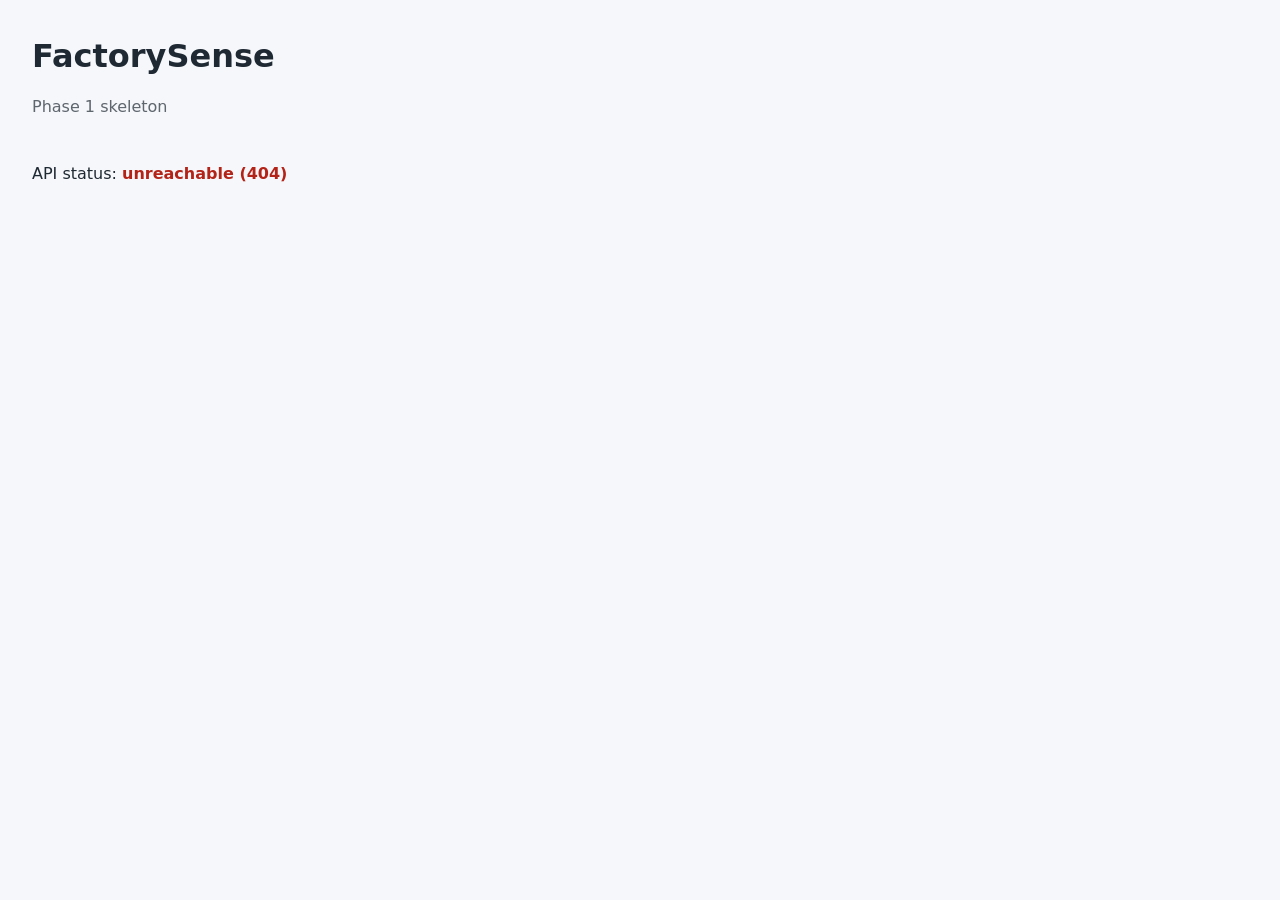
==== services/frontend/static/index.html @ cec7b1f2 "Add Phase 1 Docker Compose skeleton for FactorySense Hybrid edge/cloud prototype with 10 services pl" ====
<!doctype html>
<html lang="en">
<head>
  <meta charset="utf-8">
  <meta name="viewport" content="width=device-width, initial-scale=1">
  <title>FactorySense</title>
  <link rel="stylesheet" href="styles.css">
</head>
<body>
  <header><h1>FactorySense</h1><p>Phase 1 skeleton</p></header>
  <main>
    <p>API status: <strong id="api-status">checking…</strong></p>
    <!-- TODO(phase 2): live telemetry, alerts (equipment + ids), historical trends. -->
  </main>
  <script src="app.js"></script>
</body>
</html>
---- services/frontend/static/styles.css ----
:root { --fg: #1f2933; --bg: #f5f7fa; --ok: #1b7f3b; --error: #b42318; }
body { margin: 0; font-family: system-ui, sans-serif; color: var(--fg); background: var(--bg); }
header, main { padding: 1rem 2rem; }
header p { margin: 0; opacity: 0.7; }
.ok { color: var(--ok); }
.error { color: var(--error); }
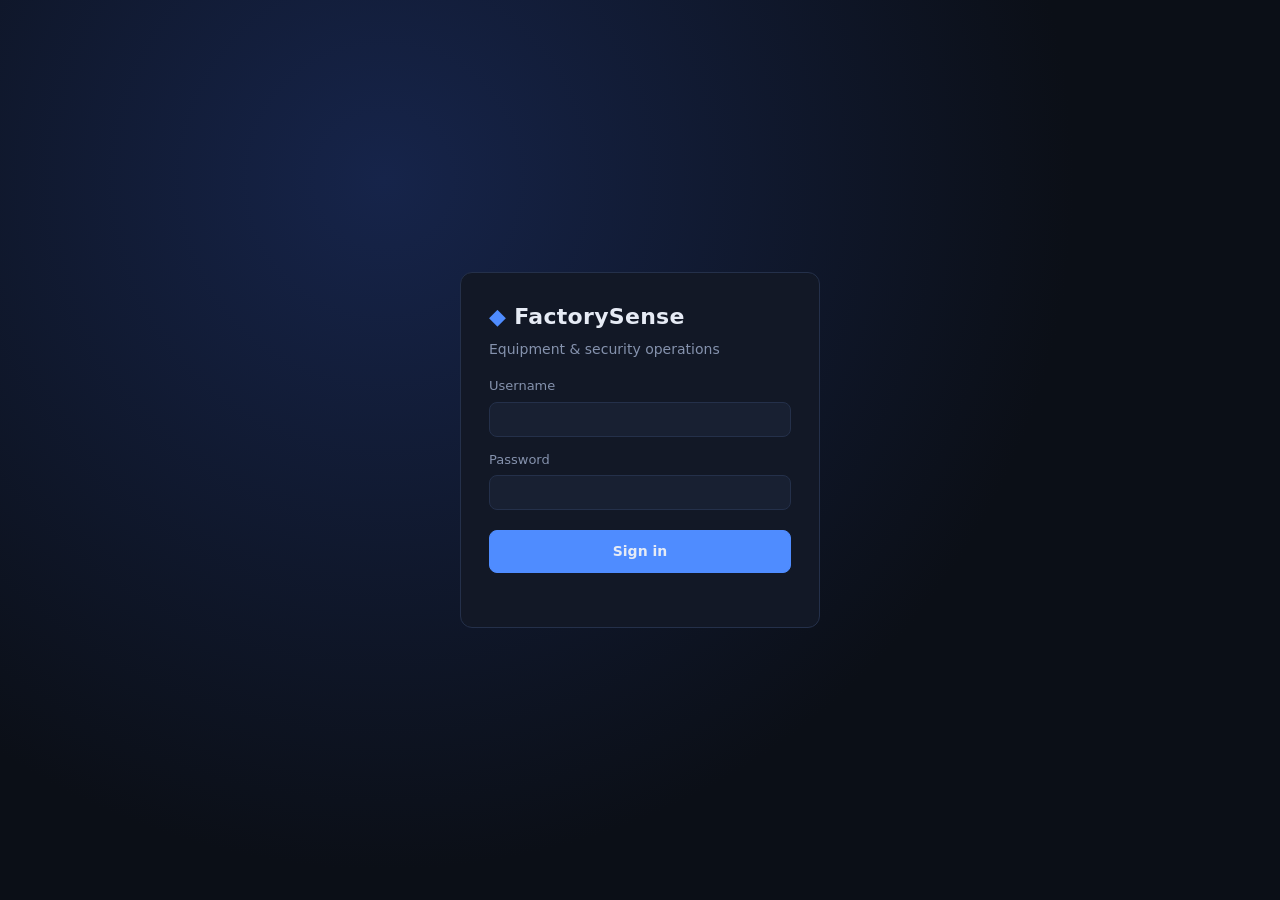
==== commit 561cefc5: "Add authenticated API, SOC dashboard and HTTPS proxy security layer API (FastAPI, psycopg 3 async): " ====
--- a/services/frontend/static/index.html
+++ b/services/frontend/static/index.html
@@ -3,15 +3,96 @@
 <head>
   <meta charset="utf-8">
   <meta name="viewport" content="width=device-width, initial-scale=1">
-  <title>FactorySense</title>
+  <title>FactorySense SOC</title>
   <link rel="stylesheet" href="styles.css">
 </head>
 <body>
-  <header><h1>FactorySense</h1><p>Phase 1 skeleton</p></header>
-  <main>
-    <p>API status: <strong id="api-status">checking…</strong></p>
-    <!-- TODO(phase 2): live telemetry, alerts (equipment + ids), historical trends. -->
-  </main>
+  <!-- No inline script or style anywhere: the proxy's CSP only allows files from this origin. -->
+  <section id="login-view" class="login" hidden>
+    <form id="login-form" class="card login-card">
+      <div class="brand"><span class="logo">◆</span>FactorySense</div>
+      <p class="muted">Equipment &amp; security operations</p>
+      <label>Username <input name="username" autocomplete="username" required></label>
+      <label>Password <input name="password" type="password" autocomplete="current-password" required></label>
+      <button type="submit">Sign in</button>
+      <p id="login-error" class="error" role="alert"></p>
+    </form>
+  </section>
+
+  <div id="app" hidden>
+    <header class="topbar">
+      <div class="brand"><span class="logo">◆</span>FactorySense <span class="muted">SOC</span></div>
+      <nav id="tabs">
+        <button data-tab="alerts" class="active">Alerts</button>
+        <button data-tab="telemetry">Telemetry</button>
+        <button data-tab="users" class="admin-only">Users</button>
+      </nav>
+      <div class="status">
+        <span id="live" class="pill off" title="Live alert stream">● offline</span>
+        <span id="replica" class="pill" title="API replica that answered last">replica –</span>
+        <span id="whoami" class="muted"></span>
+        <button id="logout" class="ghost">Sign out</button>
+      </div>
+    </header>
+
+    <main>
+      <section id="tab-alerts">
+        <div class="kpis">
+          <div class="kpi critical"><span id="k-critical">0</span>Critical</div>
+          <div class="kpi warning"><span id="k-warning">0</span>Warning</div>
+          <div class="kpi info"><span id="k-info">0</span>Info</div>
+          <div class="kpi"><span id="k-ids">0</span>Open IDS</div>
+          <div class="kpi"><span id="k-equipment">0</span>Open equipment</div>
+          <div class="kpi"><span id="k-acknowledged">0</span>Acknowledged</div>
+          <div class="kpi"><span id="k-resolved_24h">0</span>Resolved 24 h</div>
+        </div>
+        <div class="card">
+          <div class="toolbar">
+            <h2>Alert feed</h2>
+            <select id="f-source"><option value="">All sources</option><option>equipment</option><option>ids</option></select>
+            <select id="f-severity"><option value="">All severities</option><option>critical</option><option>warning</option><option>info</option></select>
+            <select id="f-status"><option value="">Open &amp; closed</option><option selected>active</option><option>acknowledged</option><option>resolved</option></select>
+          </div>
+          <table class="grid">
+            <thead><tr><th>Severity</th><th>Source</th><th>Rule</th><th>Asset</th><th>Count</th><th>First seen</th><th>Last seen</th><th>Status</th><th></th></tr></thead>
+            <tbody id="alerts"></tbody>
+          </table>
+          <p id="alerts-empty" class="muted empty" hidden>No alerts match these filters.</p>
+        </div>
+      </section>
+
+      <section id="tab-telemetry" hidden>
+        <div class="card toolbar">
+          <h2>Telemetry</h2>
+          <select id="machine"></select>
+          <select id="range"><option value="1">Last hour</option><option value="6">6 hours</option><option value="24">24 hours</option><option value="168">7 days</option></select>
+          <span id="telemetry-note" class="muted"></span>
+        </div>
+        <div class="charts">
+          <div class="card chart"><h3>Temperature <small>°C</small><b id="v-temperature"></b></h3><canvas data-metric="temperature"></canvas></div>
+          <div class="card chart"><h3>Vibration <small>mm/s</small><b id="v-vibration"></b></h3><canvas data-metric="vibration"></canvas></div>
+          <div class="card chart"><h3>Pressure <small>bar</small><b id="v-pressure"></b></h3><canvas data-metric="pressure"></canvas></div>
+        </div>
+      </section>
+
+      <section id="tab-users" hidden>
+        <form id="user-form" class="card toolbar">
+          <h2>New user</h2>
+          <input name="username" placeholder="username" pattern="[a-z0-9._\-]{3,32}" required>
+          <input name="password" type="password" placeholder="password (10+ chars)" minlength="10" required autocomplete="new-password">
+          <select name="role"><option>analyst</option><option>admin</option></select>
+          <button type="submit">Create</button>
+          <span id="user-msg" class="muted"></span>
+        </form>
+        <div class="card">
+          <table class="grid">
+            <thead><tr><th>User</th><th>Role</th><th>Status</th><th>Created</th><th>Last login</th><th></th></tr></thead>
+            <tbody id="users"></tbody>
+          </table>
+        </div>
+      </section>
+    </main>
+  </div>
   <script src="app.js"></script>
 </body>
 </html>
--- a/services/frontend/static/styles.css
+++ b/services/frontend/static/styles.css
@@ -1,6 +1,99 @@
-:root { --fg: #1f2933; --bg: #f5f7fa; --ok: #1b7f3b; --error: #b42318; }
-body { margin: 0; font-family: system-ui, sans-serif; color: var(--fg); background: var(--bg); }
-header, main { padding: 1rem 2rem; }
-header p { margin: 0; opacity: 0.7; }
-.ok { color: var(--ok); }
-.error { color: var(--error); }
+/* FactorySense SOC: dark operations-console theme. System fonts only (the CSP allows no font CDN). */
+:root {
+  --bg: #0b0f17; --panel: #121826; --panel-2: #182032; --line: #24304a;
+  --text: #e6ebf5; --muted: #8592ad; --accent: #4f8cff;
+  --critical: #ff4d5e; --warning: #ffb020; --info: #3fb8ff; --ok: #2ecc8f;
+  font: 14px/1.45 system-ui, -apple-system, "Segoe UI", Roboto, sans-serif;
+  color-scheme: dark;
+}
+* { box-sizing: border-box; }
+body { margin: 0; background: var(--bg); color: var(--text); }
+[hidden] { display: none !important; }
+h2, h3 { margin: 0; font-size: 15px; font-weight: 600; }
+.muted { color: var(--muted); }
+.error { color: var(--critical); min-height: 1.2em; margin: 0; }
+
+button, input, select {
+  font: inherit; color: var(--text); background: var(--panel-2);
+  border: 1px solid var(--line); border-radius: 8px; padding: 7px 11px;
+}
+button { background: var(--accent); border-color: var(--accent); font-weight: 600; cursor: pointer; }
+button:hover { filter: brightness(1.12); }
+button.ghost, button.small { background: transparent; border-color: var(--line); font-weight: 500; }
+button.small { padding: 3px 9px; font-size: 12px; }
+input:focus, select:focus, button:focus-visible { outline: 2px solid var(--accent); outline-offset: 1px; }
+
+.card { background: var(--panel); border: 1px solid var(--line); border-radius: 12px; padding: 16px; }
+.brand { font-weight: 700; font-size: 17px; letter-spacing: .3px; }
+.logo { color: var(--accent); margin-right: 8px; }
+.pill { border: 1px solid var(--line); border-radius: 999px; padding: 3px 10px; font-size: 12px; color: var(--muted); }
+.pill.on { color: var(--ok); border-color: var(--ok); }
+.pill.off { color: var(--critical); border-color: var(--critical); }
+
+/* Login */
+.login { min-height: 100vh; display: grid; place-items: center; padding: 16px;
+  background: radial-gradient(circle at 30% 20%, #16244a 0, var(--bg) 60%); }
+.login-card { width: min(360px, 100%); display: grid; gap: 14px; padding: 28px; }
+.login-card .brand { font-size: 22px; }
+.login-card p { margin: -8px 0 4px; }
+.login-card label { display: grid; gap: 6px; color: var(--muted); font-size: 13px; }
+.login-card button { margin-top: 6px; padding: 10px; }
+
+/* Shell */
+.topbar { display: flex; align-items: center; gap: 24px; padding: 12px 24px;
+  background: var(--panel); border-bottom: 1px solid var(--line); position: sticky; top: 0; z-index: 1; flex-wrap: wrap; }
+nav { display: flex; gap: 4px; }
+nav button { background: transparent; border-color: transparent; color: var(--muted); }
+nav button.active { color: var(--text); background: var(--panel-2); border-color: var(--line); }
+.status { margin-left: auto; display: flex; align-items: center; gap: 10px; }
+main { padding: 20px 24px; display: grid; gap: 16px; max-width: 1500px; margin: 0 auto; }
+main > section { display: grid; gap: 16px; }
+.toolbar { display: flex; align-items: center; gap: 10px; flex-wrap: wrap; }
+.toolbar h2 { margin-right: auto; }
+.card > .toolbar { margin-bottom: 12px; }
+
+/* KPI tiles */
+.kpis { display: grid; grid-template-columns: repeat(auto-fit, minmax(130px, 1fr)); gap: 12px; }
+.kpi { background: var(--panel); border: 1px solid var(--line); border-radius: 12px; padding: 14px 16px;
+  color: var(--muted); font-size: 12px; text-transform: uppercase; letter-spacing: .6px; border-top: 3px solid var(--line); }
+.kpi span { display: block; font-size: 28px; font-weight: 700; color: var(--text); letter-spacing: 0; }
+.kpi.critical { border-top-color: var(--critical); } .kpi.critical span { color: var(--critical); }
+.kpi.warning { border-top-color: var(--warning); }   .kpi.warning span { color: var(--warning); }
+.kpi.info { border-top-color: var(--info); }         .kpi.info span { color: var(--info); }
+
+/* Tables */
+.grid { width: 100%; border-collapse: collapse; }
+.grid th { text-align: left; color: var(--muted); font-weight: 500; font-size: 12px; text-transform: uppercase;
+  letter-spacing: .5px; padding: 8px 10px; border-bottom: 1px solid var(--line); }
+.grid td { padding: 9px 10px; border-bottom: 1px solid var(--line); vertical-align: middle; }
+.grid tbody tr.row { cursor: pointer; }
+.grid tbody tr.row:hover { background: var(--panel-2); }
+.grid td.actions { text-align: right; white-space: nowrap; }
+.grid td.actions button + button { margin-left: 6px; }
+.empty { text-align: center; padding: 24px; margin: 0; }
+tr.detail td { background: var(--bg); }
+tr.detail pre { margin: 0; font: 12px/1.5 ui-monospace, Menlo, Consolas, monospace; color: var(--muted); white-space: pre-wrap; }
+@keyframes flash { from { background: rgba(79, 140, 255, .35); } to { background: transparent; } }
+tr.flash { animation: flash 2s ease-out; }
+
+.sev { font-weight: 700; font-size: 12px; text-transform: uppercase; padding: 2px 8px; border-radius: 6px; }
+.sev.critical { color: var(--critical); background: rgba(255, 77, 94, .12); }
+.sev.warning { color: var(--warning); background: rgba(255, 176, 32, .12); }
+.sev.info { color: var(--info); background: rgba(63, 184, 255, .12); }
+.tag { font-size: 12px; padding: 2px 8px; border-radius: 6px; background: var(--panel-2); border: 1px solid var(--line); }
+.tag.ids { color: #c792ff; border-color: #5b3d8a; }
+.status-active { color: var(--critical); } .status-acknowledged { color: var(--warning); } .status-resolved { color: var(--ok); }
+
+/* Charts */
+.charts { display: grid; grid-template-columns: repeat(auto-fit, minmax(360px, 1fr)); gap: 16px; }
+.chart h3 { display: flex; gap: 6px; align-items: baseline; margin-bottom: 10px; }
+.chart h3 small { color: var(--muted); font-weight: 400; }
+.chart h3 b { margin-left: auto; font-size: 20px; }
+.chart canvas { width: 100%; height: 220px; display: block; }
+
+@media (max-width: 700px) {
+  .topbar, main { padding: 12px; }
+  .status { margin-left: 0; }
+  .grid th:nth-child(6), .grid td:nth-child(6) { display: none; }
+  .card { overflow-x: auto; }
+}
